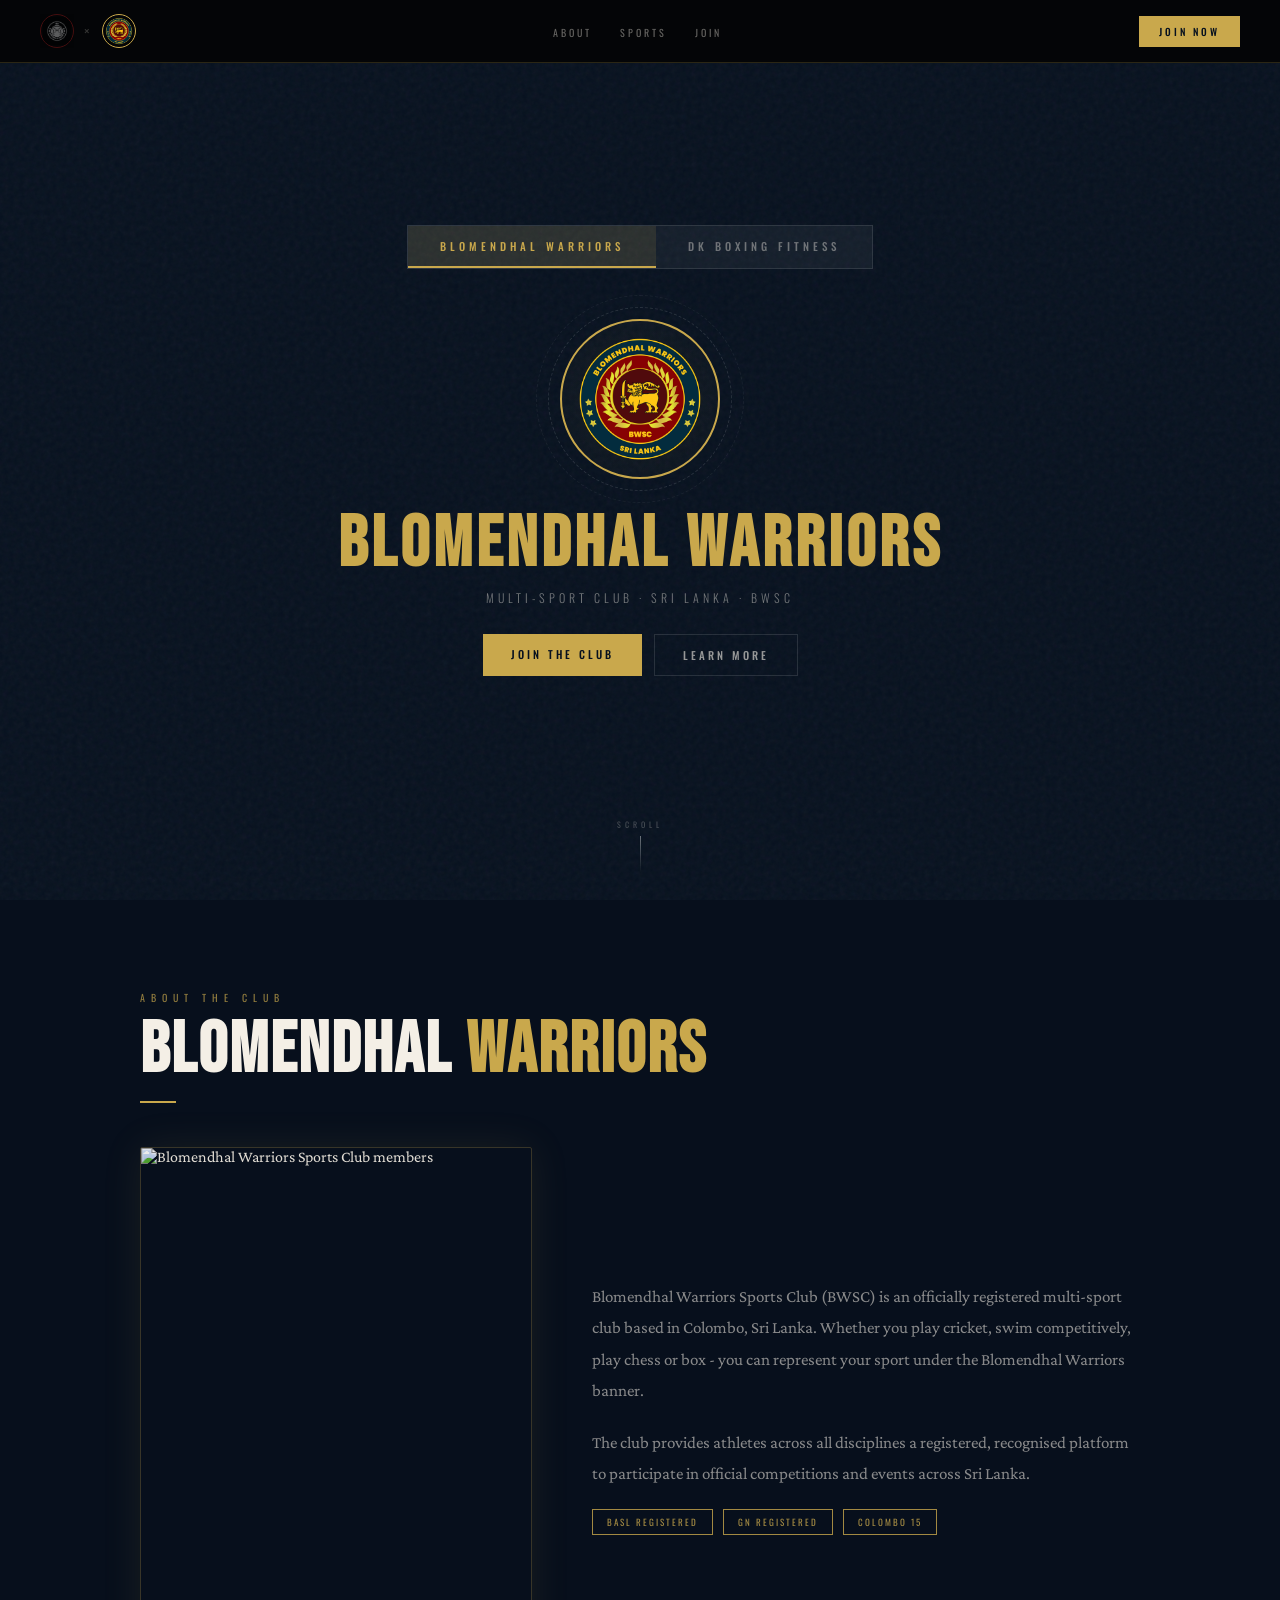
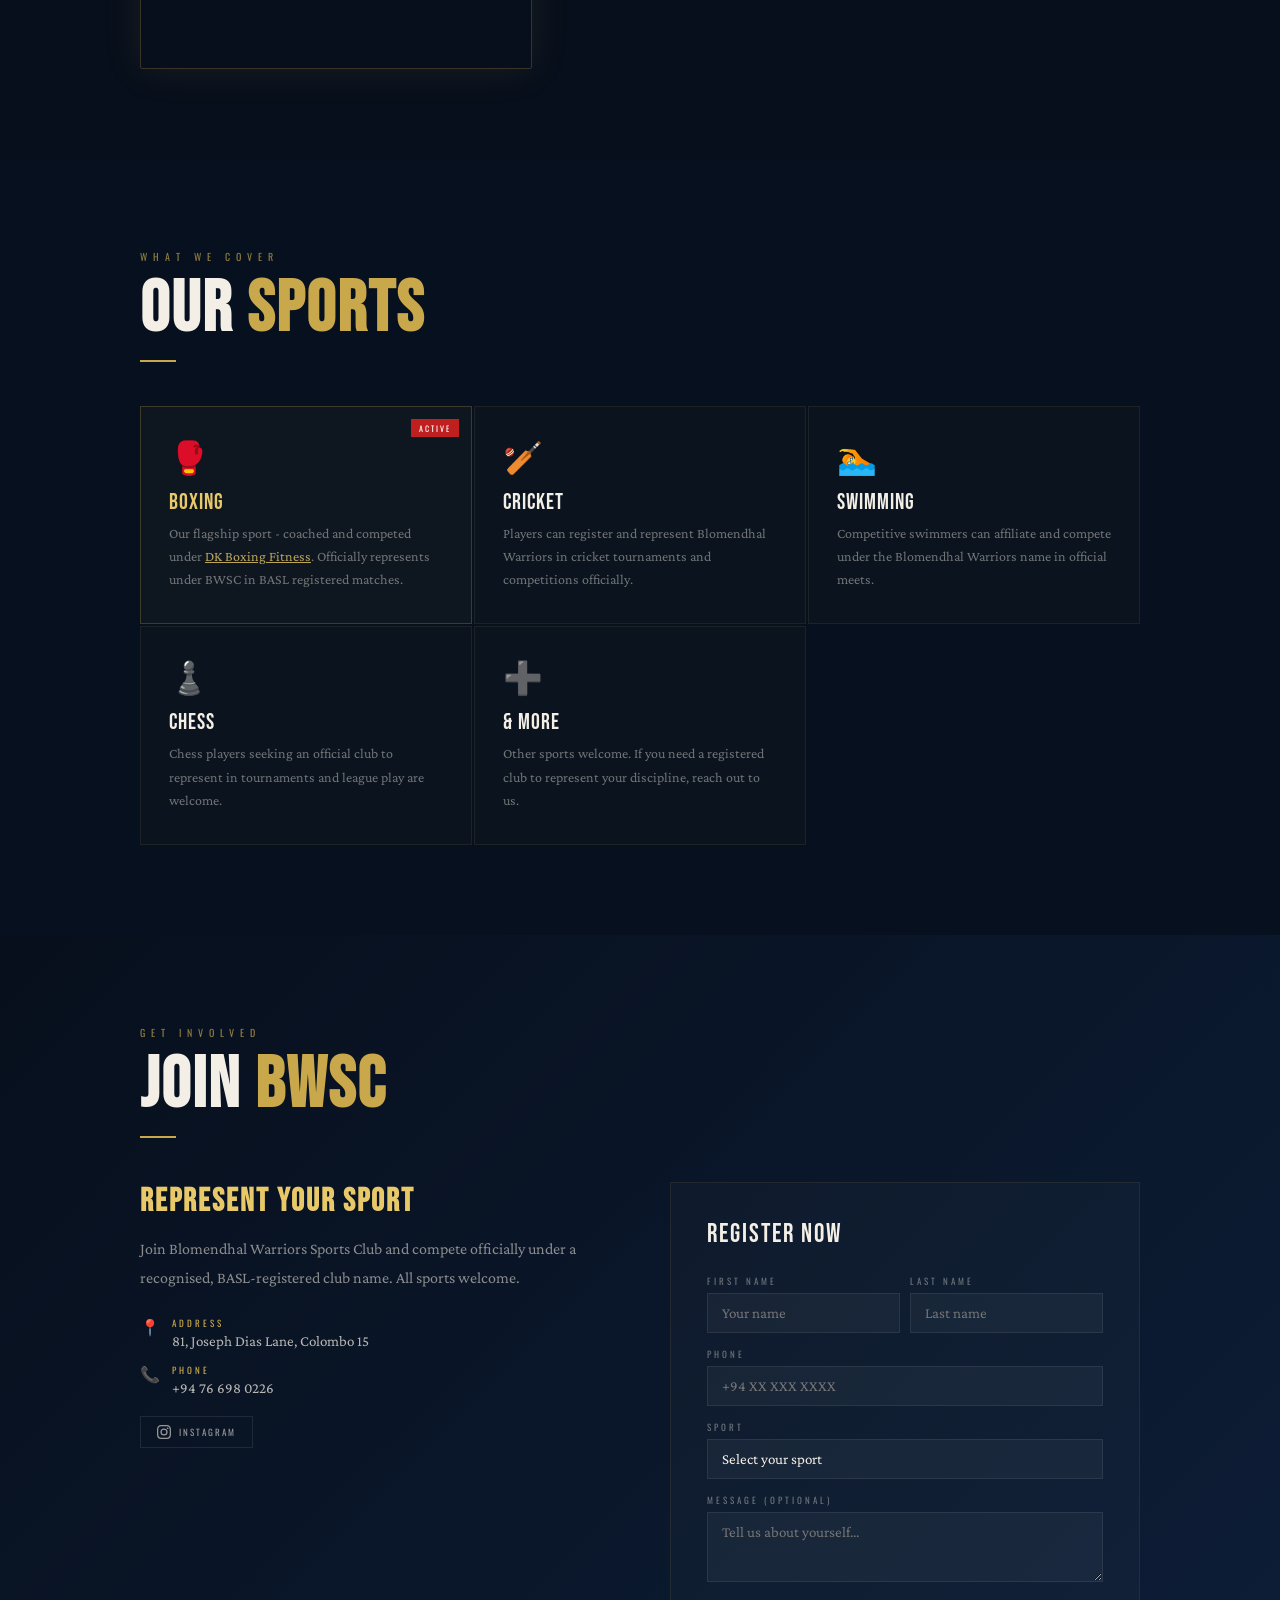
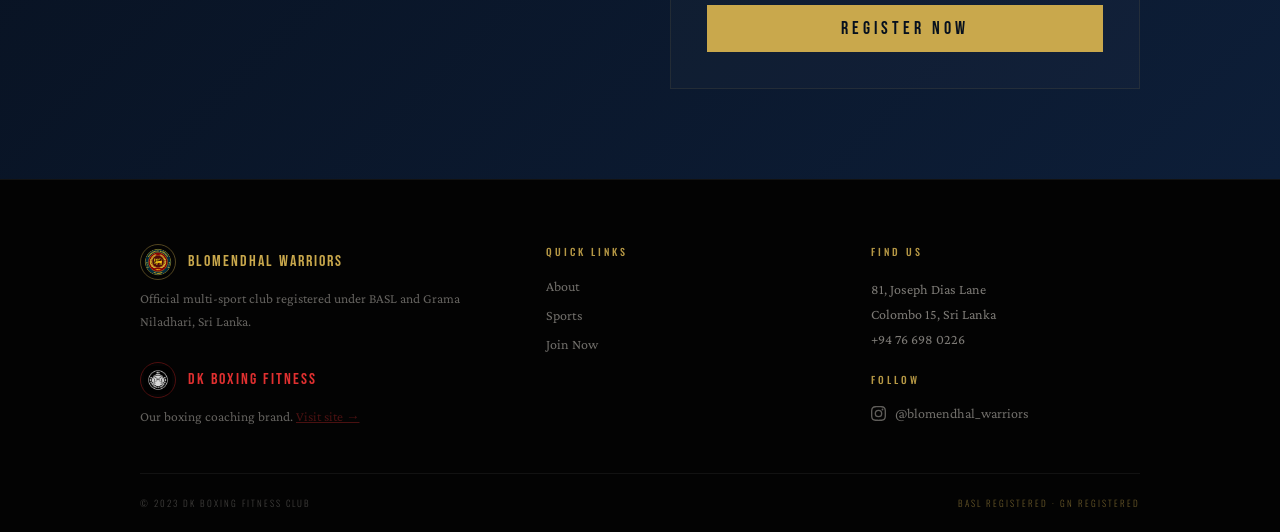
==== blomendhal-warriors.html @ 8f719a5a "Add files via upload" ====
<!DOCTYPE html>
<html lang="en">
<head>
<meta charset="UTF-8">
<meta name="viewport" content="width=device-width, initial-scale=1.0">

<!-- ═══ SEO ═══ -->
<title>Blomendhal Warriors Sports Club | BASL Registered Club, Colombo</title>
<meta name="description" content="Blomendhal Warriors Sports Club (BWSC) is a BASL and Grama Niladhari registered multi-sport club in Colombo 15, Sri Lanka, covering boxing, cricket, swimming and chess.">
<meta name="keywords" content="Blomendhal Warriors, sports club Colombo, BASL registered club, multi sport club Sri Lanka, boxing cricket swimming chess Colombo">
<link rel="canonical" href="https://yourdomain.com/blomendhal-warriors.html">

<!-- Open Graph -->
<meta property="og:type" content="website">
<meta property="og:title" content="Blomendhal Warriors Sports Club | Colombo, Sri Lanka">
<meta property="og:description" content="A BASL and Grama Niladhari registered multi-sport club covering boxing, cricket, swimming and chess in Colombo 15.">
<meta property="og:image" content="https://yourdomain.com/images/bw-og.jpg">
<meta property="og:url" content="https://yourdomain.com/blomendhal-warriors.html">

<script type="application/ld+json">
{
  "@context": "https://schema.org",
  "@type": "SportsOrganization",
  "name": "Blomendhal Warriors Sports Club",
  "address": {
    "@type": "PostalAddress",
    "streetAddress": "81, Joseph Dias Lane",
    "addressLocality": "Colombo 15",
    "addressCountry": "LK"
  },
  "telephone": "+94766980226",
  "sameAs": [
    "https://instagram.com/blomendhal_warriors"
  ]
}
</script>

<link href="https://fonts.googleapis.com/css2?family=Bebas+Neue&family=Oswald:wght@300;400;500;600;700&family=Crimson+Pro:ital,wght@0,300;0,400;0,600;1,300;1,400&display=swap" rel="stylesheet">
<link rel="stylesheet" href="style.css">
</head>
<body class="bw-page">

<div id="scroll-progress"></div>

<!-- NAV -->
<nav id="mainNav" class="bw-nav">
  <div class="nav-logos">
    <a class="nav-logo-circle dk-circle inactive" href="dk-boxing-fitness.html" title="DK Boxing Fitness">
      <img src="images/dk-logo.jpg" alt="DK Boxing Fitness logo">
    </a>
    <span class="nav-sep">×</span>
    <a class="nav-logo-circle bw-circle" href="blomendhal-warriors.html" title="Blomendhal Warriors">
      <img src="images/bw-logo.png" alt="Blomendhal Warriors logo">
    </a>
  </div>
  <ul class="nav-links">
    <li><a href="#about">About</a></li>
    <li><a href="#sports">Sports</a></li>
    <li><a href="#join">Join</a></li>
  </ul>
  <a href="#join" class="nav-join bw-join">Join Now</a>
</nav>

<!-- HERO -->
<div class="landing" id="home">
  <div class="landing-bg bw-active"></div>
  <div class="landing-grain"></div>

  <a class="club-switch" href="dk-boxing-fitness.html">
    <span class="current">Blomendhal Warriors</span>
    <span class="other">DK Boxing Fitness</span>
  </a>

  <div class="hero-logo-wrap">
    <div class="hero-logo-circle bw-style">
      <img class="hero-logo-img" src="images/bw-logo.png" alt="Blomendhal Warriors">
    </div>
  </div>

  <div class="hero-text">
    <h1 class="hero-club-name bw-color">Blomendhal Warriors</h1>
    <p class="hero-tagline">Multi-Sport Club · Sri Lanka · BWSC</p>
    <div class="hero-cta-row">
      <a href="#join" class="hero-cta primary-bw">Join the Club</a>
      <a href="#about" class="hero-cta outline">Learn More</a>
    </div>
  </div>

  <div class="scroll-hint">
    <span>Scroll</span>
    <div class="scroll-line"></div>
  </div>
</div>

<!-- ABOUT -->
<section class="bw-page bw-about" id="about">
  <div class="container">
    <div class="reveal">
      <div class="sec-eyebrow">About the Club</div>
      <h2 class="sec-title" style="color:var(--white)">Blomendhal <span style="color:var(--bw-gold)">Warriors</span></h2>
      <div class="sec-rule"></div>
    </div>
    <div class="about-bw-inner">
      <div class="reveal-left rd1">
        <div class="about-photo-wrap bw-photo-frame">
          <img src="images/bw-about.jpg" alt="Blomendhal Warriors Sports Club members">
        </div>
      </div>
      <div class="bw-about-text reveal-right rd2">
        <p>Blomendhal Warriors Sports Club (BWSC) is an officially registered multi-sport club based in Colombo, Sri Lanka. Whether you play cricket, swim competitively, play chess or box - you can represent your sport under the Blomendhal Warriors banner.</p>
        <p>The club provides athletes across all disciplines a registered, recognised platform to participate in official competitions and events across Sri Lanka.</p>
        <div class="reg-badges">
          <span class="reg-badge">BASL Registered</span>
          <span class="reg-badge">GN Registered</span>
          <span class="reg-badge">Colombo 15</span>
        </div>
      </div>
    </div>
  </div>
</section>

<!-- SPORTS -->
<section class="bw-page bw-sports" id="sports">
  <div class="container">
    <div class="reveal">
      <div class="sec-eyebrow">What We Cover</div>
      <h2 class="sec-title" style="color:var(--white)">Our <span style="color:var(--bw-gold)">Sports</span></h2>
      <div class="sec-rule"></div>
    </div>
    <div class="sports-grid">
      <div class="sport-card featured reveal-scale rd1">
        <span class="sport-icon">🥊</span>
        <div class="sport-name">Boxing</div>
        <div class="sport-desc">Our flagship sport - coached and competed under <a href="dk-boxing-fitness.html" style="color:var(--bw-gold-light);">DK Boxing Fitness</a>. Officially represents under BWSC in BASL registered matches.</div>
      </div>
      <div class="sport-card reveal-scale rd2">
        <span class="sport-icon">🏏</span>
        <div class="sport-name">Cricket</div>
        <div class="sport-desc">Players can register and represent Blomendhal Warriors in cricket tournaments and competitions officially.</div>
      </div>
      <div class="sport-card reveal-scale rd3">
        <span class="sport-icon">🏊</span>
        <div class="sport-name">Swimming</div>
        <div class="sport-desc">Competitive swimmers can affiliate and compete under the Blomendhal Warriors name in official meets.</div>
      </div>
      <div class="sport-card reveal-scale rd1">
        <span class="sport-icon">♟️</span>
        <div class="sport-name">Chess</div>
        <div class="sport-desc">Chess players seeking an official club to represent in tournaments and league play are welcome.</div>
      </div>
      <div class="sport-card reveal-scale rd2">
        <span class="sport-icon">➕</span>
        <div class="sport-name">& More</div>
        <div class="sport-desc">Other sports welcome. If you need a registered club to represent your discipline, reach out to us.</div>
      </div>
    </div>
  </div>
</section>

<!-- REGISTER -->
<section class="register-section bw-reg" id="join">
  <div class="container">
    <div class="reveal">
      <div class="sec-eyebrow">Get Involved</div>
      <h2 class="sec-title" style="color:var(--white)">Join <span style="color:var(--bw-gold)">BWSC</span></h2>
      <div class="sec-rule"></div>
    </div>
    <div class="register-grid">
      <div class="reg-info reveal-left rd1">
        <h3>Represent Your Sport</h3>
        <p>Join Blomendhal Warriors Sports Club and compete officially under a recognised, BASL-registered club name. All sports welcome.</p>
        <div class="contact-row">
          <span class="c-icon">📍</span>
          <div><span class="c-label">Address</span><span class="c-value">81, Joseph Dias Lane, Colombo 15</span></div>
        </div>
        <div class="contact-row">
          <span class="c-icon">📞</span>
          <div><span class="c-label">Phone</span><span class="c-value">+94 76 698 0226</span></div>
        </div>
        <!-- <div class="contact-row">
          <span class="c-icon">📸</span>
          <div><span class="c-label">Instagram</span><span class="c-value">@blomendhal_warriors</span></div>
        </div> -->
        <div class="social-links">
          <a href="https://instagram.com/blomendhal_warriors" target="_blank" rel="noopener" class="soc-btn">
            <svg style="width:14px;height:14px;flex-shrink:0;" viewBox="0 0 24 24" fill="currentColor" xmlns="http://www.w3.org/2000/svg"><path d="M12 2.163c3.204 0 3.584.012 4.85.07 3.252.148 4.771 1.691 4.919 4.919.058 1.265.069 1.645.069 4.849 0 3.205-.012 3.584-.069 4.849-.149 3.225-1.664 4.771-4.919 4.919-1.266.058-1.644.07-4.85.07-3.204 0-3.584-.012-4.849-.07-3.26-.149-4.771-1.699-4.919-4.92-.058-1.265-.07-1.644-.07-4.849 0-3.204.013-3.583.07-4.849.149-3.227 1.664-4.771 4.919-4.919 1.266-.057 1.645-.069 4.849-.069zM12 0C8.741 0 8.333.014 7.053.072 2.695.272.273 2.69.073 7.052.014 8.333 0 8.741 0 12c0 3.259.014 3.668.072 4.948.2 4.358 2.618 6.78 6.98 6.98C8.333 23.986 8.741 24 12 24c3.259 0 3.668-.014 4.948-.072 4.354-.2 6.782-2.618 6.979-6.98.059-1.28.073-1.689.073-4.948 0-3.259-.014-3.667-.072-4.947-.196-4.354-2.617-6.78-6.979-6.98C15.668.014 15.259 0 12 0zm0 5.838a6.162 6.162 0 100 12.324 6.162 6.162 0 000-12.324zM12 16a4 4 0 110-8 4 4 0 010 8zm6.406-11.845a1.44 1.44 0 100 2.881 1.44 1.44 0 000-2.881z"></path></svg>
            Instagram
          </a>
        </div>
      </div>
      <div class="reg-form reveal-right rd2">
        <div class="form-title">Register Now</div>
        <div id="bwFormInner">
          <div class="form-row">
            <div class="form-group"><label class="form-label">First Name</label><input type="text" class="form-input" id="bwFirst" placeholder="Your name"></div>
            <div class="form-group"><label class="form-label">Last Name</label><input type="text" class="form-input" id="bwLast" placeholder="Last name"></div>
          </div>
          <div class="form-group"><label class="form-label">Phone</label><input type="tel" class="form-input" id="bwPhone" placeholder="+94 XX XXX XXXX"></div>
          <div class="form-group">
            <label class="form-label">Sport</label>
            <select class="form-select" id="bwSport">
              <option value="">Select your sport</option>
              <option>Boxing</option><option>Cricket</option><option>Swimming</option><option>Chess</option><option>Other</option>
            </select>
          </div>
          <div class="form-group"><label class="form-label">Message (Optional)</label><textarea class="form-textarea" id="bwMsg" placeholder="Tell us about yourself..."></textarea></div>
          <button class="form-btn" onclick="submitBW()">Register Now</button>
        </div>
        <div class="form-done" id="bwDone">
          <h4>Welcome, Warrior! 🦁</h4>
          <p>We'll be in touch soon. Stay tuned for the Blomendhal Warriors Instagram launch!</p>
        </div>
      </div>
    </div>
  </div>
</section>

<!-- FOOTER -->
<footer>
  <div class="container">
    <div class="footer-inner">
      <div class="footer-col footer-brands">
        <div>
          <div class="footer-club">
            <div class="footer-logo-circ bw-circ"><img src="images/bw-logo.png" alt="BW"></div>
            <span class="footer-club-name" style="color:var(--bw-gold)">Blomendhal Warriors</span>
          </div>
          <p class="footer-p">Official multi-sport club registered under BASL and Grama Niladhari, Sri Lanka.</p>
        </div>
        <div>
          <div class="footer-club">
            <div class="footer-logo-circ dk-circ"><img src="images/dk-logo.jpg" alt="DK"></div>
            <span class="footer-club-name" style="color:var(--dk-red-light)">DK Boxing Fitness</span>
          </div>
          <p class="footer-p">Our boxing coaching brand. <a href="dk-boxing-fitness.html" style="color:var(--dk-red-light);opacity:0.8;">Visit site →</a></p>
        </div>
      </div>
      <div class="footer-col">
        <div class="footer-head">Quick Links</div>
        <ul class="footer-links">
          <li><a href="#about">About</a></li>
          <li><a href="#sports">Sports</a></li>
          <li><a href="#join">Join Now</a></li>
        </ul>
      </div>
      <div class="footer-col">
        <div class="footer-head">Find Us</div>
        <p class="footer-contact-line">81, Joseph Dias Lane<br>Colombo 15, Sri Lanka<br>+94 76 698 0226</p>
        <div class="footer-head">Follow</div>
        <ul class="footer-links">
          <li><a class="foot-soc" href="https://instagram.com/blomendhal_warriors" target="_blank" rel="noopener">
            <svg style="width:15px;height:15px;flex-shrink:0;opacity:0.85;" viewBox="0 0 24 24" fill="currentColor" xmlns="http://www.w3.org/2000/svg"><path d="M12 2.163c3.204 0 3.584.012 4.85.07 3.252.148 4.771 1.691 4.919 4.919.058 1.265.069 1.645.069 4.849 0 3.205-.012 3.584-.069 4.849-.149 3.225-1.664 4.771-4.919 4.919-1.266.058-1.644.07-4.85.07-3.204 0-3.584-.012-4.849-.07-3.26-.149-4.771-1.699-4.919-4.92-.058-1.265-.07-1.644-.07-4.849 0-3.204.013-3.583.07-4.849.149-3.227 1.664-4.771 4.919-4.919 1.266-.057 1.645-.069 4.849-.069zM12 0C8.741 0 8.333.014 7.053.072 2.695.272.273 2.69.073 7.052.014 8.333 0 8.741 0 12c0 3.259.014 3.668.072 4.948.2 4.358 2.618 6.78 6.98 6.98C8.333 23.986 8.741 24 12 24c3.259 0 3.668-.014 4.948-.072 4.354-.2 6.782-2.618 6.979-6.98.059-1.28.073-1.689.073-4.948 0-3.259-.014-3.667-.072-4.947-.196-4.354-2.617-6.78-6.979-6.98C15.668.014 15.259 0 12 0zm0 5.838a6.162 6.162 0 100 12.324 6.162 6.162 0 000-12.324zM12 16a4 4 0 110-8 4 4 0 010 8zm6.406-11.845a1.44 1.44 0 100 2.881 1.44 1.44 0 000-2.881z"></path></svg>
            @blomendhal_warriors
          </a></li>
        </ul>
      </div>
    </div>
    <div class="footer-bottom">
      <span class="footer-copy">© 2023 DK Boxing Fitness Club</span>
      <span class="footer-reg">BASL Registered · GN Registered</span>
    </div>
  </div>
</footer>

<a class="wa-float" href="https://wa.me/94766980226" target="_blank" rel="noopener" aria-label="Chat on WhatsApp">
  <svg viewBox="0 0 32 32" xmlns="http://www.w3.org/2000/svg">
    <path d="M16 0C7.164 0 0 7.163 0 16c0 2.824.736 5.476 2.027 7.784L0 32l8.467-2.003A15.938 15.938 0 0016 32c8.836 0 16-7.163 16-16S24.836 0 16 0zm0 29.333a13.28 13.28 0 01-6.773-1.856l-.486-.289-5.025 1.188 1.21-4.896-.317-.5A13.264 13.264 0 012.667 16C2.667 8.636 8.636 2.667 16 2.667S29.333 8.636 29.333 16 23.364 29.333 16 29.333zm7.273-9.961c-.398-.2-2.355-1.162-2.72-1.295-.365-.133-.63-.2-.896.2-.265.398-1.029 1.295-1.261 1.562-.232.265-.465.298-.863.1-.398-.2-1.681-.619-3.201-1.973-1.183-1.054-1.981-2.354-2.213-2.752-.232-.398-.025-.614.174-.812.179-.178.398-.465.597-.697.2-.232.265-.398.398-.664.133-.265.066-.497-.033-.697-.1-.2-.896-2.16-1.228-2.957-.323-.775-.651-.67-.896-.682l-.764-.013c-.265 0-.697.1-1.062.497-.365.398-1.394 1.362-1.394 3.321s1.427 3.853 1.626 4.118c.2.265 2.807 4.287 6.803 6.012.951.41 1.692.655 2.27.839.954.303 1.822.26 2.508.158.765-.114 2.355-.963 2.688-1.893.333-.93.333-1.727.232-1.893-.099-.166-.364-.265-.762-.465z"/>
  </svg>
</a>

<script>
const obs = new IntersectionObserver((entries) => {
  entries.forEach(e => { if (e.isIntersecting) e.target.classList.add("visible"); });
}, { threshold: 0.12, rootMargin: "0px 0px -40px 0px" });
document.querySelectorAll(".reveal, .reveal-left, .reveal-right, .reveal-scale").forEach(el => obs.observe(el));

const progressBar = document.getElementById("scroll-progress");
const mainNav = document.getElementById("mainNav");
const waBtn = document.querySelector(".wa-float");
const heroHeight = document.querySelector(".landing") ? document.querySelector(".landing").offsetHeight : 500;

window.addEventListener("scroll", () => {
  const scrollTop = window.scrollY;
  const docHeight = document.documentElement.scrollHeight - window.innerHeight;
  progressBar.style.width = (scrollTop / docHeight * 100) + "%";
  mainNav.classList.toggle("scrolled", scrollTop > 60);
  if (waBtn) waBtn.classList.toggle("wa-visible", scrollTop > heroHeight * 0.4);
}, { passive: true });

function submitBW() {
  const f = document.getElementById("bwFirst").value.trim();
  const l = document.getElementById("bwLast").value.trim();
  const p = document.getElementById("bwPhone").value.trim();
  const s = document.getElementById("bwSport").value;
  const m = document.getElementById("bwMsg").value.trim();
  if (!f || !p || !s) { alert("Please fill in name, phone and sport."); return; }
  const msg = `*New Registration – Blomendhal Warriors*\n\n*Name:* ${f} ${l}\n*Phone:* ${p}\n*Sport:* ${s}${m ? "\n*Message:* " + m : ""}`;
  document.getElementById("bwFormInner").style.display = "none";
  document.getElementById("bwDone").classList.add("show");
  window.open("https://wa.me/94766980226?text=" + encodeURIComponent(msg), "_blank");
}
</script>

</body>
</html>
---- style.css ----
*, *::before, *::after { margin:0; padding:0; box-sizing:border-box; }

:root {
  --bw-dark: #06101e;
  --bw-mid: #0d1e38;
  --bw-gold: #c9a84c;
  --bw-gold-light: #e8c96a;
  --bw-maroon: #6e1616;
  --bw-accent: #1a3a6e;

  --dk-dark: #0c0805;
  --dk-mid: #180e08;
  --dk-red: #bf1f1f;
  --dk-red-light: #e03030;
  --dk-orange: #cc4400;

  --white: #f4efe6;
  --white-dim: rgba(244,239,230,0.55);
  --white-ghost: rgba(244,239,230,0.1);
}

html { scroll-behavior: smooth; }
body { font-family: "Crimson Pro", serif; background: #080808; color: var(--white); overflow-x: hidden; }

/* ════════════════════════
   NAV
════════════════════════ */
nav {
  position: fixed;
  top: 0; left: 0; right: 0;
  z-index: 200;
  display: flex;
  align-items: center;
  justify-content: space-between;
  padding: 14px 40px;
  background: rgba(4,4,4,0.88);
  backdrop-filter: blur(14px);
  border-bottom: 1px solid rgba(255,255,255,0.05);
  transition: padding 0.3s ease, border-color 0.5s, box-shadow 0.3s;
}

nav.bw-nav { border-bottom-color: rgba(201,168,76,0.2); }
nav.dk-nav { border-bottom-color: rgba(191,31,31,0.2); }
nav.scrolled { padding-top: 8px; padding-bottom: 8px; box-shadow: 0 4px 24px rgba(0,0,0,0.5); }

.nav-logos { display: flex; align-items: center; gap: 10px; }

.nav-logo-circle {
  width: 34px;
  height: 34px;
  border-radius: 50%;
  border: 1.5px solid;
  display: flex;
  align-items: center;
  justify-content: center;
  overflow: hidden;
  cursor: pointer;
  transition: border-color 0.3s, box-shadow 0.3s, opacity 0.3s;
  text-decoration: none;
}

.nav-logo-circle img { width: 28px; height: 28px; object-fit: contain; }
.nav-logo-circle.bw-circle { border-color: var(--bw-gold); }
.nav-logo-circle.dk-circle { border-color: var(--dk-red); }
.nav-logo-circle.inactive { opacity: 0.35; }
.nav-logo-circle:hover { opacity: 1 !important; }

.nav-sep {
  font-family: "Bebas Neue", sans-serif;
  font-size: 14px;
  opacity: 0.2;
  letter-spacing: 2px;
}

.nav-links { display: flex; gap: 28px; list-style: none; }

.nav-links a {
  font-family: "Oswald", sans-serif;
  font-size: 10px;
  letter-spacing: 3px;
  text-transform: uppercase;
  color: var(--white);
  text-decoration: none;
  opacity: 0.4;
  transition: opacity 0.3s;
  font-weight: 400;
}

.nav-links a:hover { opacity: 1; }

.nav-join {
  font-family: "Oswald", sans-serif;
  font-size: 10px;
  letter-spacing: 3px;
  text-transform: uppercase;
  padding: 8px 20px;
  color: white;
  text-decoration: none;
  font-weight: 500;
  transition: background 0.3s;
}

.nav-join.bw-join { background: var(--bw-gold); color: var(--bw-dark); }
.nav-join.bw-join:hover { background: var(--bw-gold-light); }
.nav-join.dk-join { background: var(--dk-red); }
.nav-join.dk-join:hover { background: var(--dk-red-light); }

/* ════════════════════════
   LANDING HERO (per-page, static — no JS toggle)
════════════════════════ */
.landing {
  height: 100vh;
  min-height: 620px;
  position: relative;
  overflow: hidden;
  display: flex;
  flex-direction: column;
  align-items: center;
  justify-content: center;
}

.landing-bg {
  position: absolute;
  inset: 0;
  z-index: 0;
}

.landing-bg.bw-active {
  background-image:
    linear-gradient(to bottom, rgba(6,16,30,0.55) 0%, rgba(6,16,30,0.72) 100%),
    radial-gradient(ellipse at 25% 50%, rgba(201,168,76,0.18) 0%, transparent 55%),
    radial-gradient(ellipse at 75% 80%, rgba(110,22,22,0.2) 0%, transparent 50%),
    #06101e;
  background-size: cover;
  background-position: center;
}

.landing-bg.dk-active {
  background-image:
    linear-gradient(to bottom, rgba(10,6,4,0.55) 0%, rgba(10,6,4,0.72) 100%),
    radial-gradient(ellipse at 75% 50%, rgba(191,31,31,0.22) 0%, transparent 55%),
    radial-gradient(ellipse at 25% 80%, rgba(204,68,0,0.12) 0%, transparent 50%),
    #0c0805;
  background-size: cover;
  background-position: center;
}

.landing-grain {
  position: absolute;
  inset: 0;
  background-image: url("data:image/svg+xml,%3Csvg viewBox='0 0 200 200' xmlns='http://www.w3.org/2000/svg'%3E%3Cfilter id='n'%3E%3CfeTurbulence type='fractalNoise' baseFrequency='0.85' numOctaves='4' stitchTiles='stitch'/%3E%3C/filter%3E%3Crect width='100%25' height='100%25' filter='url(%23n)' opacity='0.05'/%3E%3C/svg%3E");
  pointer-events: none;
  z-index: 1;
}

/* Cross-club switcher pill (replaces old JS toggle — now a real link) */
.club-switch {
  position: relative;
  z-index: 10;
  margin-bottom: 50px;
  display: inline-flex;
  background: rgba(255,255,255,0.05);
  border: 1px solid rgba(255,255,255,0.1);
  overflow: hidden;
  text-decoration: none;
}

.club-switch span {
  font-family: "Oswald", sans-serif;
  font-size: 11px;
  letter-spacing: 4px;
  text-transform: uppercase;
  padding: 12px 32px;
  font-weight: 500;
  white-space: nowrap;
  transition: opacity 0.3s, background 0.3s;
}

.club-switch .current {
  opacity: 1;
}
.bw-page .club-switch .current { color: var(--bw-gold); background: rgba(201,168,76,0.12); border-bottom: 2px solid var(--bw-gold); }
.dk-page .club-switch .current { color: var(--dk-red-light); background: rgba(191,31,31,0.12); border-bottom: 2px solid var(--dk-red); }

.club-switch .other {
  opacity: 0.4;
  color: var(--white);
}
.club-switch:hover .other { opacity: 0.75; }

@keyframes float {
  0%, 100% { transform: translateY(0px); }
  50%       { transform: translateY(-14px); }
}

@keyframes glow-pulse-bw {
  0%, 100% { box-shadow: 0 0 40px rgba(201,168,76,0.25), 0 0 80px rgba(201,168,76,0.1); }
  50%       { box-shadow: 0 0 60px rgba(201,168,76,0.5), 0 0 120px rgba(201,168,76,0.2); }
}

@keyframes glow-pulse-dk {
  0%, 100% { box-shadow: 0 0 40px rgba(191,31,31,0.3), 0 0 80px rgba(191,31,31,0.12); }
  50%       { box-shadow: 0 0 65px rgba(191,31,31,0.6), 0 0 130px rgba(191,31,31,0.25); }
}

@keyframes spin-ring {
  from { transform: rotate(0deg); }
  to   { transform: rotate(360deg); }
}

.hero-logo-wrap {
  position: relative;
  z-index: 10;
  margin-bottom: 30px;
  animation: float 4s ease-in-out infinite;
}

.hero-logo-wrap::before {
  content: "";
  position: absolute;
  inset: -12px;
  border-radius: 50%;
  border: 1.5px dashed rgba(255,255,255,0.12);
  animation: spin-ring 12s linear infinite;
  pointer-events: none;
}

.hero-logo-wrap::after {
  content: "";
  position: absolute;
  inset: -24px;
  border-radius: 50%;
  border: 1px dashed rgba(255,255,255,0.06);
  animation: spin-ring 20s linear infinite reverse;
  pointer-events: none;
}

.hero-logo-circle {
  width: 160px;
  height: 160px;
  border-radius: 50%;
  display: flex;
  align-items: center;
  justify-content: center;
  position: relative;
  border: 2px solid;
  overflow: hidden;
}

.hero-logo-circle.bw-style {
  border-color: var(--bw-gold);
  background: radial-gradient(circle, rgba(201,168,76,0.08), transparent);
  animation: glow-pulse-bw 3s ease-in-out infinite;
}

.hero-logo-circle.dk-style {
  border-color: var(--dk-red);
  background: #000;
  animation: glow-pulse-dk 3s ease-in-out infinite;
}

.hero-logo-img {
  width: 130px;
  height: 130px;
  object-fit: contain;
}

.hero-logo-img.dk-logo {
  width: 175px;
  height: 175px;
}

.hero-text {
  position: relative;
  z-index: 10;
  text-align: center;
}

.hero-club-name {
  font-family: "Bebas Neue", sans-serif;
  font-size: clamp(36px, 6vw, 72px);
  letter-spacing: 4px;
  line-height: 1;
  margin-bottom: 8px;
}

.hero-club-name.bw-color { color: var(--bw-gold); }
.hero-club-name.dk-color { color: var(--dk-red-light); }

.hero-tagline {
  font-family: "Oswald", sans-serif;
  font-size: 12px;
  letter-spacing: 4px;
  text-transform: uppercase;
  opacity: 0.45;
  font-weight: 300;
  margin-bottom: 28px;
}

.hero-cta-row {
  display: flex;
  gap: 12px;
  justify-content: center;
  flex-wrap: wrap;
}

.hero-cta {
  font-family: "Oswald", sans-serif;
  font-size: 11px;
  letter-spacing: 3px;
  text-transform: uppercase;
  padding: 12px 28px;
  text-decoration: none;
  font-weight: 500;
  transition: all 0.3s;
  cursor: pointer;
  border: none;
}

.hero-cta.primary-bw { background: var(--bw-gold); color: var(--bw-dark); }
.hero-cta.primary-bw:hover { background: var(--bw-gold-light); }
.hero-cta.primary-dk { background: var(--dk-red); color: white; }
.hero-cta.primary-dk:hover { background: var(--dk-red-light); }

.hero-cta.outline {
  background: transparent;
  border: 1px solid rgba(255,255,255,0.2);
  color: var(--white);
  opacity: 0.6;
}
.hero-cta.outline:hover { opacity: 1; border-color: rgba(255,255,255,0.5); }

.scroll-hint {
  position: absolute;
  bottom: 28px;
  left: 50%;
  transform: translateX(-50%);
  z-index: 10;
  display: flex;
  flex-direction: column;
  align-items: center;
  gap: 6px;
  animation: bob 2.5s ease infinite;
}

.scroll-hint span {
  font-family: "Oswald", sans-serif;
  font-size: 8px;
  letter-spacing: 4px;
  text-transform: uppercase;
  opacity: 0.25;
}

.scroll-line {
  width: 1px;
  height: 36px;
  background: linear-gradient(to bottom, rgba(255,255,255,0.4), transparent);
}

@keyframes bob {
  0%,100% { transform: translateX(-50%) translateY(0); }
  50% { transform: translateX(-50%) translateY(5px); }
}

/* ════════════════════════
   COMMON SECTION STYLES
════════════════════════ */
section { padding: 90px 0; position: relative; overflow: hidden; }

.container { max-width: 1080px; margin: 0 auto; padding: 0 40px; }

.sec-eyebrow {
  font-family: "Oswald", sans-serif;
  font-size: 10px;
  letter-spacing: 6px;
  text-transform: uppercase;
  margin-bottom: 10px;
  font-weight: 400;
  opacity: 0.7;
}

.sec-title {
  font-family: "Bebas Neue", sans-serif;
  font-size: clamp(44px, 6vw, 72px);
  letter-spacing: 2px;
  line-height: 1;
  margin-bottom: 14px;
}

.sec-rule { width: 36px; height: 2px; margin-bottom: 44px; }

/* ════════════════════════
   BW PAGE STYLES
════════════════════════ */
.bw-page { background: var(--bw-dark); }
.bw-about { background: #070f1c; }
.bw-sports { background: var(--bw-dark); }

.bw-page .sec-eyebrow { color: var(--bw-gold); }
.bw-page .sec-rule { background: var(--bw-gold); }

.about-bw-inner {
  display: grid;
  grid-template-columns: 1fr 1.4fr;
  gap: 60px;
  align-items: center;
  margin-top: 20px;
}

.bw-about-text p {
  font-size: 17px;
  line-height: 1.85;
  color: var(--white-dim);
  margin-bottom: 20px;
}

.reg-badges {
  display: flex;
  gap: 10px;
  flex-wrap: wrap;
  margin-top: 10px;
}

.reg-badge {
  font-family: "Oswald", sans-serif;
  font-size: 9px;
  letter-spacing: 2px;
  text-transform: uppercase;
  padding: 5px 14px;
  border: 1px solid var(--bw-gold);
  color: var(--bw-gold);
  font-weight: 400;
  opacity: 0.8;
}

.sports-grid {
  display: grid;
  grid-template-columns: repeat(3, 1fr);
  gap: 2px;
  margin-top: 20px;
}

.sport-card {
  padding: 32px 28px;
  border: 1px solid rgba(201,168,76,0.1);
  background: rgba(201,168,76,0.02);
  position: relative;
  overflow: hidden;
  transition: border-color 0.35s, background 0.35s;
}

.sport-card:hover {
  border-color: rgba(201,168,76,0.3);
  background: rgba(201,168,76,0.05);
}

.sport-card.featured {
  border-color: rgba(201,168,76,0.25);
  background: rgba(201,168,76,0.04);
}

.sport-card.featured::after {
  content: "ACTIVE";
  position: absolute;
  top: 12px; right: 12px;
  font-family: "Oswald", sans-serif;
  font-size: 8px;
  letter-spacing: 2px;
  padding: 3px 8px;
  background: var(--dk-red);
  color: white;
}

.sport-icon { font-size: 32px; margin-bottom: 12px; display: block; }

.sport-name {
  font-family: "Bebas Neue", sans-serif;
  font-size: 22px;
  letter-spacing: 1px;
  color: var(--white);
  margin-bottom: 6px;
}

.sport-card.featured .sport-name { color: var(--bw-gold-light); }

.sport-desc {
  font-size: 14px;
  color: var(--white-dim);
  line-height: 1.65;
  opacity: 0.8;
}

.bw-contact { background: linear-gradient(135deg, #0a1828, #06101e); }

/* ════════════════════════
   DK PAGE STYLES
════════════════════════ */
.dk-page { background: var(--dk-dark); }
.dk-about { background: #0a0604; }

.dk-page .sec-eyebrow { color: var(--dk-red-light); }
.dk-page .sec-rule { background: var(--dk-red); }

.about-dk-inner {
  display: grid;
  grid-template-columns: 1fr 1.4fr;
  gap: 60px;
  align-items: center;
  margin-top: 20px;
}

.dk-about-text p {
  font-size: 17px;
  line-height: 1.85;
  color: var(--white-dim);
  margin-bottom: 20px;
}

.dk-tagline {
  font-family: "Oswald", sans-serif;
  font-size: 13px;
  letter-spacing: 4px;
  text-transform: uppercase;
  color: var(--dk-red-light);
  opacity: 0.8;
  margin-bottom: 20px;
}

.dk-services { background: #080604; }

.services-grid {
  display: grid;
  grid-template-columns: repeat(2, 1fr);
  gap: 2px;
  margin-top: 20px;
}

.service-card {
  padding: 36px 30px;
  border: 1px solid rgba(191,31,31,0.1);
  background: rgba(191,31,31,0.02);
  position: relative;
  overflow: hidden;
  transition: border-color 0.35s, background 0.35s;
}

.service-card:hover {
  border-color: rgba(191,31,31,0.3);
  background: rgba(191,31,31,0.06);
}

.service-card::before {
  content: "";
  position: absolute;
  left: 0; top: 0; bottom: 0;
  width: 2px;
  background: var(--dk-red);
  transform: scaleY(0);
  transform-origin: bottom;
  transition: transform 0.4s ease;
}

.service-card:hover::before { transform: scaleY(1); }

.service-num {
  font-family: "Bebas Neue", sans-serif;
  font-size: 44px;
  color: rgba(191,31,31,0.12);
  line-height: 1;
  margin-bottom: 6px;
}

.service-name {
  font-family: "Bebas Neue", sans-serif;
  font-size: 24px;
  letter-spacing: 1px;
  color: var(--dk-red-light);
  margin-bottom: 8px;
}

.service-desc {
  font-size: 15px;
  color: var(--white-dim);
  line-height: 1.7;
}

/* ── TRAINING SCHEDULE ── */
.dk-schedule { background: #080604; }
.schedule-grid { display: grid; grid-template-columns: repeat(4,1fr); gap: 20px; margin-top: 40px; }
.schedule-card {
  background: rgba(255,255,255,0.03); border: 1px solid rgba(191,31,31,0.15);
  padding: 32px 20px; text-align: center; position: relative; overflow: hidden;
  transition: border-color 0.3s, background 0.3s;
}
.schedule-card::before {
  content: ""; position: absolute; top: 0; left: 0; right: 0; height: 3px;
  background: var(--dk-red); transform: scaleX(0); transition: transform 0.3s ease;
}
.schedule-card:hover { border-color: rgba(191,31,31,0.4); background: rgba(191,31,31,0.05); }
.schedule-card:hover::before { transform: scaleX(1); }
.schedule-day { font-family: "Bebas Neue", sans-serif; font-size: 26px; color: var(--dk-red-light); letter-spacing: 3px; margin-bottom: 4px; }
.schedule-type { font-family: "Oswald", sans-serif; font-size: 9px; letter-spacing: 4px; text-transform: uppercase; opacity: 0.35; margin-bottom: 18px; }
.schedule-time { font-family: "Oswald", sans-serif; font-size: 20px; font-weight: 600; color: var(--white); letter-spacing: 1px; margin-bottom: 4px; }
.schedule-duration { font-family: "Crimson Pro", serif; font-size: 13px; opacity: 0.4; font-style: italic; }
.schedule-note { margin-top: 28px; text-align: center; font-family: "Crimson Pro", serif; font-size: 15px; opacity: 0.4; font-style: italic; }

/* ── TESTIMONIALS (auto-sliding marquee) ── */
.dk-testimonials { background: #0a0604; }

.testimonials-marquee {
  margin-top: 40px;
  overflow: hidden;
  position: relative;
  /* fade edges so cards don't feel cut off */
  -webkit-mask-image: linear-gradient(to right, transparent 0, #000 60px, #000 calc(100% - 60px), transparent 100%);
  mask-image: linear-gradient(to right, transparent 0, #000 60px, #000 calc(100% - 60px), transparent 100%);
}

.testimonials-track {
  display: flex;
  gap: 24px;
  width: max-content;
  animation: testimonial-scroll 38s linear infinite;
}

.testimonials-marquee:hover .testimonials-track {
  animation-play-state: paused;
}

@keyframes testimonial-scroll {
  from { transform: translateX(0); }
  to   { transform: translateX(-50%); } /* track is duplicated x2, so 50% = one full loop */
}

.testimonial-card {
  flex: 0 0 340px;
  background: rgba(255,255,255,0.03);
  border: 1px solid rgba(191,31,31,0.12);
  padding: 32px 28px;
  position: relative;
  transition: border-color 0.3s, transform 0.3s;
  display: flex;
  flex-direction: column;
  min-height: 280px;
}
.testimonial-card:hover { border-color: rgba(191,31,31,0.35); transform: translateY(-4px); }
.testimonial-quote { font-family: "Bebas Neue", sans-serif; font-size: 56px; color: var(--dk-red); opacity: 0.2; line-height: 0.8; margin-bottom: 14px; flex-shrink: 0; }
.testimonial-text { font-family: "Crimson Pro", serif; font-size: 16px; line-height: 1.8; opacity: 0.8; font-style: italic; margin-bottom: 24px; }
.testimonial-author { display: flex; align-items: center; gap: 12px; margin-top: auto; padding-top: 16px; }
.testimonial-avatar {
  width: 40px; height: 40px; border-radius: 50%;
  background: rgba(191,31,31,0.15); border: 1px solid rgba(191,31,31,0.3);
  display: flex; align-items: center; justify-content: center;
  font-family: "Bebas Neue", sans-serif; font-size: 16px; color: var(--dk-red-light); flex-shrink: 0;
}
.testimonial-name { font-family: "Oswald", sans-serif; font-size: 12px; letter-spacing: 2px; text-transform: uppercase; }
.testimonial-role { font-family: "Crimson Pro", serif; font-size: 13px; opacity: 0.4; }

/* ── GOOGLE MAP ── */
.dk-map { background: #060402; padding: 80px 0; }
.map-inner { display: grid; grid-template-columns: 1fr 1.8fr; gap: 48px; align-items: center; margin-top: 36px; }
.map-info h4 { font-family: "Bebas Neue", sans-serif; font-size: 22px; letter-spacing: 3px; color: var(--dk-red-light); margin-bottom: 16px; }
.map-info p { font-family: "Crimson Pro", serif; font-size: 15px; line-height: 1.8; opacity: 0.6; margin-bottom: 6px; }
.map-frame { width: 100%; height: 360px; border: 1px solid rgba(191,31,31,0.2); filter: grayscale(25%) contrast(1.05); display: block; }

/* Gallery */
.dk-gallery { background: var(--dk-dark); }

.gallery-grid {
  display: grid;
  grid-template-columns: repeat(3, 1fr);
  gap: 12px;
  margin-top: 20px;
}

.gallery-item {
  aspect-ratio: 1;
  background: rgba(255,255,255,0.03);
  border: 1px solid rgba(191,31,31,0.1);
  display: flex;
  align-items: center;
  justify-content: center;
  cursor: pointer;
  transition: border-color 0.3s, background 0.3s;
  overflow: hidden;
  position: relative;
}

.gallery-item:hover {
  border-color: rgba(191,31,31,0.4);
  background: rgba(191,31,31,0.08);
}

.gallery-item img {
  width: 100%;
  height: 100%;
  object-fit: cover;
}

.gallery-placeholder {
  text-align: center;
  color: var(--white-dim);
  opacity: 0.3;
}

.gallery-placeholder span {
  font-size: 32px;
  display: block;
  margin-bottom: 8px;
}

.gallery-placeholder p {
  font-family: "Oswald", sans-serif;
  font-size: 10px;
  letter-spacing: 2px;
  text-transform: uppercase;
}

/* ════════════════════════
   REGISTER (shared)
════════════════════════ */
.register-section { padding: 90px 0; }

.bw-reg {
  background-image:
    linear-gradient(135deg, rgba(7,15,28,0.92) 0%, rgba(13,30,56,0.88) 100%),
    linear-gradient(135deg, #070f1c, #0d1e38);
  background-size: cover;
  background-position: center;
}
.dk-reg {
  background-image:
    linear-gradient(135deg, rgba(10,6,4,0.92) 0%, rgba(21,11,6,0.88) 100%),
    linear-gradient(135deg, #0a0604, #150b06);
  background-size: cover;
  background-position: center;
}

.register-grid {
  display: grid;
  grid-template-columns: 1fr 1fr;
  gap: 60px;
  align-items: start;
  margin-top: 20px;
}

.reg-info h3 {
  font-family: "Bebas Neue", sans-serif;
  font-size: 32px;
  letter-spacing: 2px;
  margin-bottom: 14px;
}

.bw-reg .reg-info h3 { color: var(--bw-gold-light); }
.dk-reg .reg-info h3 { color: var(--dk-red-light); }

.reg-info p {
  font-size: 16px;
  line-height: 1.8;
  color: var(--white-dim);
  margin-bottom: 24px;
}

.contact-row {
  display: flex;
  align-items: flex-start;
  gap: 12px;
  margin-bottom: 14px;
}

.c-icon { font-size: 16px; flex-shrink: 0; margin-top: 2px; }

.c-label {
  font-family: "Oswald", sans-serif;
  font-size: 9px;
  letter-spacing: 3px;
  text-transform: uppercase;
  display: block;
  margin-bottom: 2px;
  font-weight: 400;
}

.bw-reg .c-label { color: var(--bw-gold); }
.dk-reg .c-label { color: var(--dk-red-light); }

.c-value { font-size: 15px; color: var(--white); opacity: 0.75; }

.social-links { display: flex; gap: 10px; margin-top: 20px; flex-wrap: wrap; }

.soc-btn {
  display: inline-flex;
  align-items: center;
  gap: 8px;
  font-family: "Oswald", sans-serif;
  font-size: 9px;
  letter-spacing: 2px;
  text-transform: uppercase;
  padding: 8px 16px;
  border: 1px solid rgba(255,255,255,0.15);
  color: var(--white);
  text-decoration: none;
  opacity: 0.6;
  transition: opacity 0.3s, border-color 0.3s, background 0.3s;
  font-weight: 400;
}

.soc-btn svg {
  width: 14px;
  height: 14px;
  fill: currentColor;
  flex-shrink: 0;
}

.soc-btn:hover { opacity: 1; }
.bw-reg .soc-btn:hover { border-color: var(--bw-gold); color: var(--bw-gold-light); background: rgba(201,168,76,0.06); }
.dk-reg .soc-btn:hover { border-color: var(--dk-red); color: var(--dk-red-light); background: rgba(191,31,31,0.06); }

/* Footer social links with icons */
.footer-links a.foot-soc {
  display: inline-flex;
  align-items: center;
  gap: 9px;
}
.footer-links a.foot-soc svg {
  width: 15px;
  height: 15px;
  fill: currentColor;
  flex-shrink: 0;
  opacity: 0.85;
}

.reg-form {
  padding: 36px;
  border: 1px solid rgba(255,255,255,0.07);
  background: rgba(255,255,255,0.02);
}

.bw-reg .reg-form { border-color: rgba(201,168,76,0.1); }
.dk-reg .reg-form { border-color: rgba(191,31,31,0.1); }

.form-title {
  font-family: "Bebas Neue", sans-serif;
  font-size: 26px;
  letter-spacing: 2px;
  margin-bottom: 24px;
}

.form-group { margin-bottom: 14px; }

.form-label {
  font-family: "Oswald", sans-serif;
  font-size: 9px;
  letter-spacing: 3px;
  text-transform: uppercase;
  display: block;
  margin-bottom: 5px;
  opacity: 0.4;
  font-weight: 400;
}

.form-input, .form-select, .form-textarea {
  width: 100%;
  background: rgba(255,255,255,0.04);
  border: 1px solid rgba(255,255,255,0.08);
  color: var(--white);
  padding: 11px 14px;
  font-family: "Crimson Pro", serif;
  font-size: 15px;
  outline: none;
  transition: border-color 0.3s;
  -webkit-appearance: none;
  border-radius: 0;
}

.bw-reg .form-input:focus,
.bw-reg .form-select:focus,
.bw-reg .form-textarea:focus { border-color: var(--bw-gold); }

.dk-reg .form-input:focus,
.dk-reg .form-select:focus,
.dk-reg .form-textarea:focus { border-color: var(--dk-red); }

.form-select option { background: #0a0604; }
.form-textarea { resize: vertical; min-height: 70px; }
.form-row { display: grid; grid-template-columns: 1fr 1fr; gap: 10px; }

.form-btn {
  width: 100%;
  padding: 13px;
  border: none;
  font-family: "Bebas Neue", sans-serif;
  font-size: 18px;
  letter-spacing: 4px;
  cursor: pointer;
  margin-top: 6px;
  transition: background 0.3s;
}

.bw-reg .form-btn { background: var(--bw-gold); color: var(--bw-dark); }
.bw-reg .form-btn:hover { background: var(--bw-gold-light); }
.dk-reg .form-btn { background: var(--dk-red); color: white; }
.dk-reg .form-btn:hover { background: var(--dk-red-light); }

.form-done { display: none; text-align: center; padding: 30px 0; }
.form-done.show { display: block; }
.form-done h4 { font-family: "Bebas Neue", sans-serif; font-size: 28px; letter-spacing: 2px; margin-bottom: 8px; }
.bw-reg .form-done h4 { color: var(--bw-gold); }
.dk-reg .form-done h4 { color: var(--dk-red-light); }
.form-done p { font-size: 15px; color: var(--white-dim); line-height: 1.8; }

/* ════════════════════════
   FOOTER
════════════════════════ */
footer {
  background: #030303;
  border-top: 1px solid rgba(255,255,255,0.06);
  padding: 64px 0 0;
}

.footer-inner {
  display: grid;
  grid-template-columns: 1.3fr 1fr 1fr;
  gap: 56px;
  padding-bottom: 44px;
  border-bottom: 1px solid rgba(255,255,255,0.06);
}

.footer-col { display: flex; flex-direction: column; }
.footer-brands { display: flex; flex-direction: column; gap: 28px; }
.footer-club { display: flex; align-items: center; gap: 12px; margin-bottom: 8px; }

.footer-logo-circ {
  width: 36px; height: 36px;
  border-radius: 50%;
  border: 1.5px solid;
  overflow: hidden;
  display: flex; align-items: center; justify-content: center;
  flex-shrink: 0;
}

.footer-logo-circ img { width: 28px; height: 28px; object-fit: contain; display: block; }
.footer-logo-circ.bw-circ { border-color: rgba(201,168,76,0.4); }
.footer-logo-circ.dk-circ { border-color: rgba(191,31,31,0.4); }
.footer-logo-circ.dk-circ img { opacity: 0.85; }

.footer-club-name {
  font-family: "Bebas Neue", sans-serif;
  font-size: 16px;
  letter-spacing: 2px;
  line-height: 1;
}

.footer-p {
  font-family: "Crimson Pro", serif;
  font-size: 13.5px;
  color: var(--white);
  opacity: 0.4;
  line-height: 1.7;
  max-width: 320px;
}

.footer-head {
  font-family: "Oswald", sans-serif;
  font-size: 10px;
  letter-spacing: 3px;
  text-transform: uppercase;
  color: var(--bw-gold);
  margin-bottom: 18px;
  font-weight: 500;
  opacity: 0.9;
}

.footer-links {
  list-style: none;
  display: flex;
  flex-direction: column;
  gap: 12px;
}

.footer-links a {
  font-family: "Crimson Pro", serif;
  font-size: 14px;
  color: var(--white);
  text-decoration: none;
  opacity: 0.45;
  transition: opacity 0.25s, padding-left 0.25s;
  display: inline-block;
}

.footer-links a:hover { opacity: 0.9; padding-left: 3px; }

.footer-contact-line {
  font-family: "Crimson Pro", serif;
  font-size: 14px;
  color: var(--white);
  opacity: 0.5;
  line-height: 1.8;
  margin-bottom: 20px;
}

.footer-bottom {
  padding: 22px 0;
  display: flex;
  justify-content: space-between;
  align-items: center;
  gap: 16px;
  flex-wrap: wrap;
}

.footer-copy, .footer-reg {
  font-family: "Oswald", sans-serif;
  font-size: 9px;
  letter-spacing: 2px;
  text-transform: uppercase;
  font-weight: 300;
  white-space: nowrap;
}

.footer-copy { opacity: 0.25; }
.footer-reg { color: var(--bw-gold); opacity: 0.5; }

/* ════════════════════════
   SCROLL PROGRESS BAR
════════════════════════ */
#scroll-progress {
  position: fixed;
  top: 0; left: 0;
  height: 3px;
  width: 0%;
  z-index: 9999;
  transition: width 0.1s linear;
  background: linear-gradient(90deg, var(--bw-gold), var(--dk-red));
}

/* ════════════════════════
   SCROLL REVEAL
════════════════════════ */
.reveal {
  opacity: 0;
  transform: translateY(32px);
  transition: opacity 0.7s ease, transform 0.7s ease;
}
.reveal.visible { opacity: 1; transform: translateY(0); }

.reveal-left {
  opacity: 0;
  transform: translateX(-48px);
  transition: opacity 0.7s ease, transform 0.7s ease;
}
.reveal-left.visible { opacity: 1; transform: translateX(0); }

.reveal-right {
  opacity: 0;
  transform: translateX(48px);
  transition: opacity 0.7s ease, transform 0.7s ease;
}
.reveal-right.visible { opacity: 1; transform: translateX(0); }

.reveal-scale {
  opacity: 0;
  transform: scale(0.92);
  transition: opacity 0.65s ease, transform 0.65s ease;
}
.reveal-scale.visible { opacity: 1; transform: scale(1); }

.rd1 { transition-delay: 0.08s; }
.rd2 { transition-delay: 0.18s; }
.rd3 { transition-delay: 0.28s; }
.rd4 { transition-delay: 0.38s; }

/* ════════════════════════
   WHATSAPP BUTTON
════════════════════════ */
.wa-float {
  position: fixed;
  bottom: 28px;
  right: 28px;
  z-index: 9999;
  width: 58px;
  height: 58px;
  background: #25D366;
  border-radius: 50%;
  display: flex;
  align-items: center;
  justify-content: center;
  box-shadow: 0 4px 18px rgba(37,211,102,0.45);
  cursor: pointer;
  text-decoration: none;
  opacity: 0;
  transform: scale(0.6) translateY(20px);
  transition: opacity 0.4s ease, transform 0.4s ease, box-shadow 0.2s ease;
  pointer-events: none;
}
.wa-float.wa-visible {
  opacity: 1;
  transform: scale(1) translateY(0);
  pointer-events: auto;
}
.wa-float:hover {
  transform: scale(1.1) translateY(0) !important;
  box-shadow: 0 6px 24px rgba(37,211,102,0.6);
}
.wa-float svg {
  width: 32px;
  height: 32px;
  fill: #fff;
}

/* ════════════════════════
   ABOUT PHOTO FRAMES
════════════════════════ */
.about-photo-wrap {
  position: relative;
  width: 100%;
  aspect-ratio: 3 / 4;
  overflow: hidden;
  border-radius: 2px;
}
.about-photo-wrap img {
  width: 100%;
  height: 100%;
  object-fit: cover;
  object-position: center top;
  display: block;
  filter: brightness(0.9) contrast(1.05);
  transition: transform 0.6s ease;
}
.about-photo-wrap:hover img { transform: scale(1.04); }
.bw-photo-frame { border: 1px solid rgba(201,168,76,0.25); box-shadow: 0 0 40px rgba(201,168,76,0.1); }
.dk-photo-frame { border: 1px solid rgba(191,31,31,0.25); box-shadow: 0 0 40px rgba(191,31,31,0.12); }

/* ════════════════════════
   RESPONSIVE
════════════════════════ */
@media (max-width: 768px) {
  nav { padding: 12px 18px; }
  .nav-links { display: none; }
  .container { padding: 0 20px; }
  section { padding: 64px 0; }
  .about-bw-inner, .about-dk-inner, .register-grid { grid-template-columns: 1fr; gap: 36px; }
  .sports-grid, .services-grid { grid-template-columns: 1fr; }
  .schedule-grid { grid-template-columns: repeat(2,1fr); }
  .testimonial-card { flex-basis: 280px; padding: 26px 22px; }
  .testimonials-track { animation-duration: 26s; }
  .map-inner { grid-template-columns: 1fr; }
  .map-frame { height: 260px; }
  .footer-inner { grid-template-columns: 1fr; gap: 40px; }
  .footer-bottom { flex-direction: column; align-items: flex-start; gap: 10px; }
  .form-row { grid-template-columns: 1fr; }
  .hero-club-name { font-size: 36px; }
  .club-switch { flex-direction: column; width: 80%; }
  .club-switch span { width: 100%; text-align: center; }
}
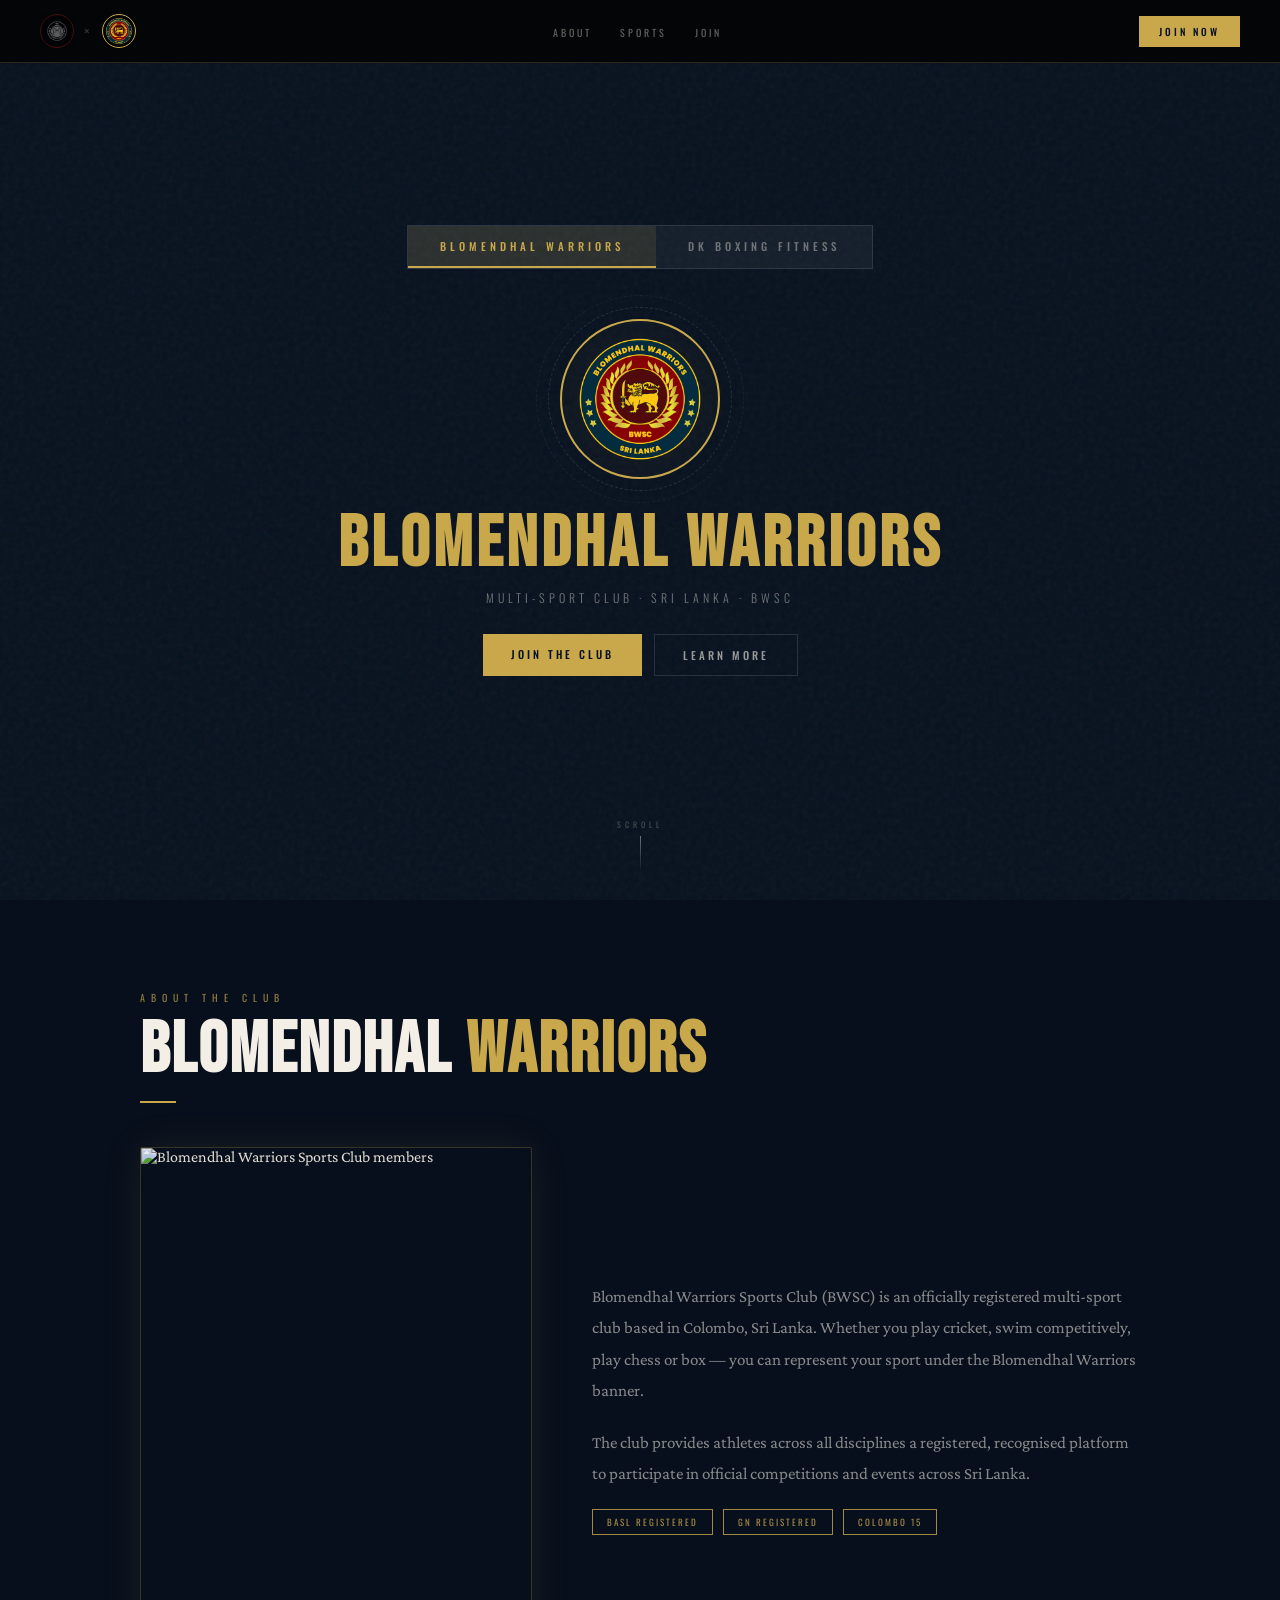
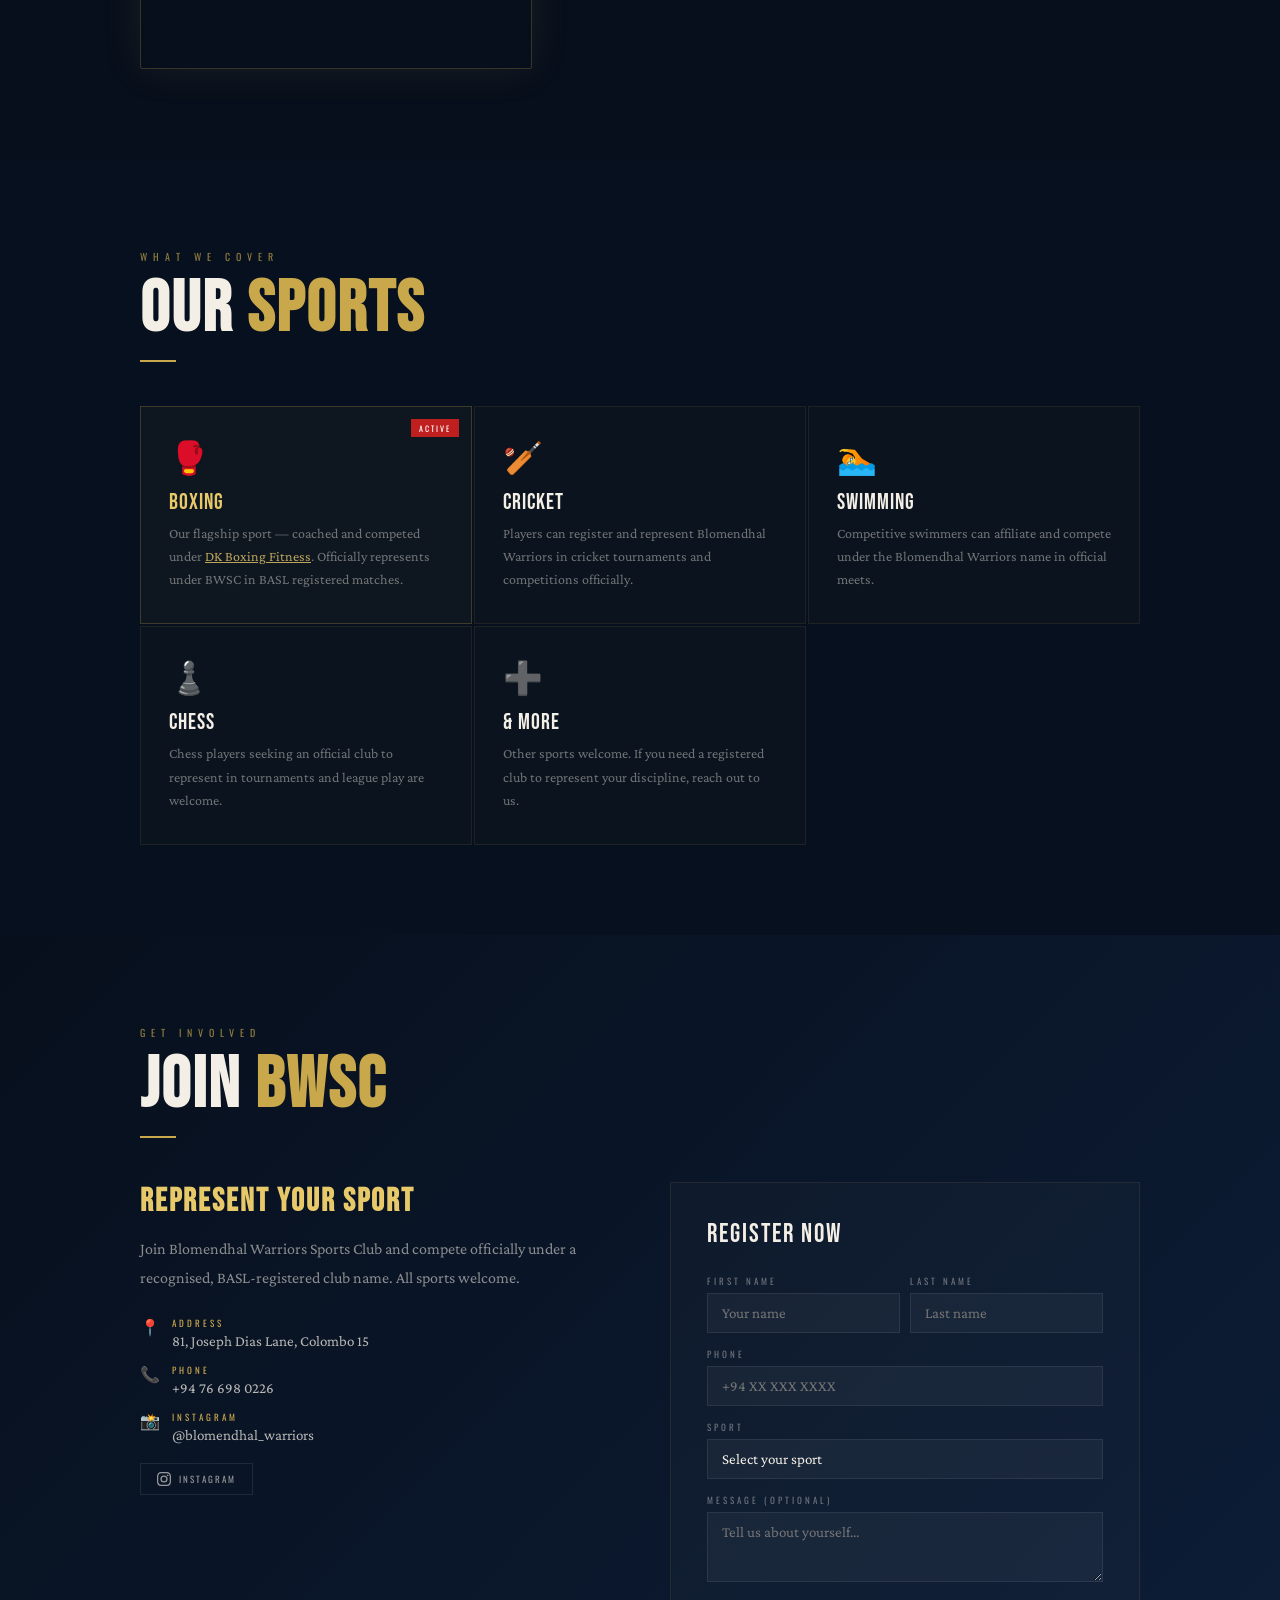
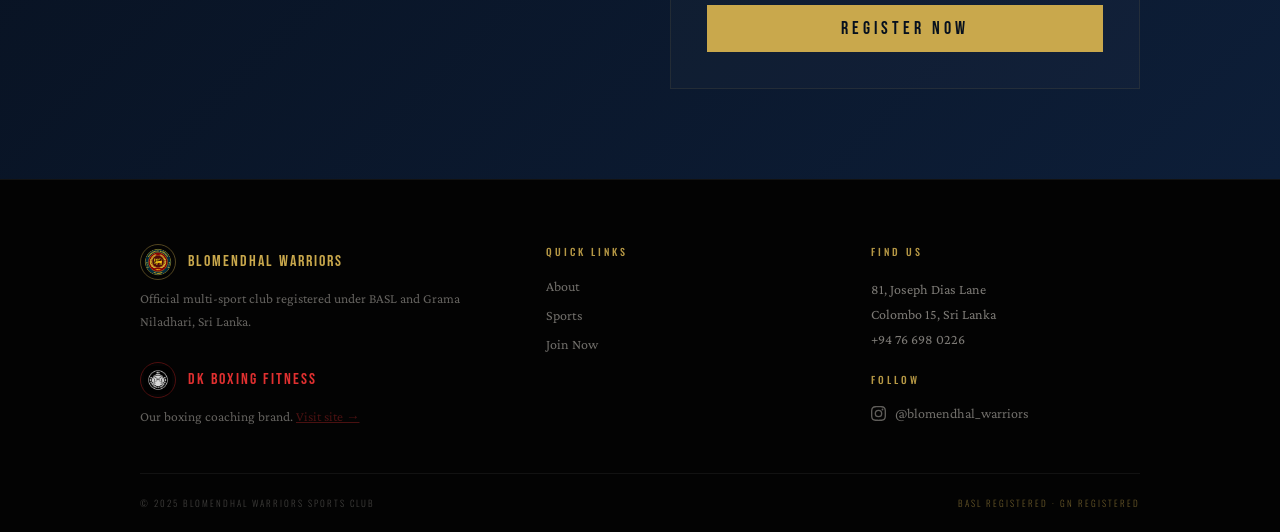
==== commit 7559426c: "Add files via upload" ====
--- a/blomendhal-warriors.html
+++ b/blomendhal-warriors.html
@@ -8,14 +8,14 @@
 <title>Blomendhal Warriors Sports Club | BASL Registered Club, Colombo</title>
 <meta name="description" content="Blomendhal Warriors Sports Club (BWSC) is a BASL and Grama Niladhari registered multi-sport club in Colombo 15, Sri Lanka, covering boxing, cricket, swimming and chess.">
 <meta name="keywords" content="Blomendhal Warriors, sports club Colombo, BASL registered club, multi sport club Sri Lanka, boxing cricket swimming chess Colombo">
-<link rel="canonical" href="https://yourdomain.com/blomendhal-warriors.html">
+<link rel="canonical" href="https://dkboxingfitness.com/blomendhal-warriors.html">
 
 <!-- Open Graph -->
 <meta property="og:type" content="website">
 <meta property="og:title" content="Blomendhal Warriors Sports Club | Colombo, Sri Lanka">
 <meta property="og:description" content="A BASL and Grama Niladhari registered multi-sport club covering boxing, cricket, swimming and chess in Colombo 15.">
-<meta property="og:image" content="https://yourdomain.com/images/bw-og.jpg">
-<meta property="og:url" content="https://yourdomain.com/blomendhal-warriors.html">
+<meta property="og:image" content="https://dkboxingfitness.com/images/bw-og.jpg">
+<meta property="og:url" content="https://dkboxingfitness.com/blomendhal-warriors.html">
 
 <script type="application/ld+json">
 {
@@ -45,7 +45,7 @@
 <!-- NAV -->
 <nav id="mainNav" class="bw-nav">
   <div class="nav-logos">
-    <a class="nav-logo-circle dk-circle inactive" href="dk-boxing-fitness.html" title="DK Boxing Fitness">
+    <a class="nav-logo-circle dk-circle inactive" href="index.html" title="DK Boxing Fitness">
       <img src="images/dk-logo.jpg" alt="DK Boxing Fitness logo">
     </a>
     <span class="nav-sep">×</span>
@@ -66,7 +66,7 @@
   <div class="landing-bg bw-active"></div>
   <div class="landing-grain"></div>
 
-  <a class="club-switch" href="dk-boxing-fitness.html">
+  <a class="club-switch" href="index.html">
     <span class="current">Blomendhal Warriors</span>
     <span class="other">DK Boxing Fitness</span>
   </a>
@@ -107,7 +107,7 @@
         </div>
       </div>
       <div class="bw-about-text reveal-right rd2">
-        <p>Blomendhal Warriors Sports Club (BWSC) is an officially registered multi-sport club based in Colombo, Sri Lanka. Whether you play cricket, swim competitively, play chess or box - you can represent your sport under the Blomendhal Warriors banner.</p>
+        <p>Blomendhal Warriors Sports Club (BWSC) is an officially registered multi-sport club based in Colombo, Sri Lanka. Whether you play cricket, swim competitively, play chess or box — you can represent your sport under the Blomendhal Warriors banner.</p>
         <p>The club provides athletes across all disciplines a registered, recognised platform to participate in official competitions and events across Sri Lanka.</p>
         <div class="reg-badges">
           <span class="reg-badge">BASL Registered</span>
@@ -131,7 +131,7 @@
       <div class="sport-card featured reveal-scale rd1">
         <span class="sport-icon">🥊</span>
         <div class="sport-name">Boxing</div>
-        <div class="sport-desc">Our flagship sport - coached and competed under <a href="dk-boxing-fitness.html" style="color:var(--bw-gold-light);">DK Boxing Fitness</a>. Officially represents under BWSC in BASL registered matches.</div>
+        <div class="sport-desc">Our flagship sport — coached and competed under <a href="index.html" style="color:var(--bw-gold-light);">DK Boxing Fitness</a>. Officially represents under BWSC in BASL registered matches.</div>
       </div>
       <div class="sport-card reveal-scale rd2">
         <span class="sport-icon">🏏</span>
@@ -177,10 +177,10 @@
           <span class="c-icon">📞</span>
           <div><span class="c-label">Phone</span><span class="c-value">+94 76 698 0226</span></div>
         </div>
-        <!-- <div class="contact-row">
+        <div class="contact-row">
           <span class="c-icon">📸</span>
           <div><span class="c-label">Instagram</span><span class="c-value">@blomendhal_warriors</span></div>
-        </div> -->
+        </div>
         <div class="social-links">
           <a href="https://instagram.com/blomendhal_warriors" target="_blank" rel="noopener" class="soc-btn">
             <svg style="width:14px;height:14px;flex-shrink:0;" viewBox="0 0 24 24" fill="currentColor" xmlns="http://www.w3.org/2000/svg"><path d="M12 2.163c3.204 0 3.584.012 4.85.07 3.252.148 4.771 1.691 4.919 4.919.058 1.265.069 1.645.069 4.849 0 3.205-.012 3.584-.069 4.849-.149 3.225-1.664 4.771-4.919 4.919-1.266.058-1.644.07-4.85.07-3.204 0-3.584-.012-4.849-.07-3.26-.149-4.771-1.699-4.919-4.92-.058-1.265-.07-1.644-.07-4.849 0-3.204.013-3.583.07-4.849.149-3.227 1.664-4.771 4.919-4.919 1.266-.057 1.645-.069 4.849-.069zM12 0C8.741 0 8.333.014 7.053.072 2.695.272.273 2.69.073 7.052.014 8.333 0 8.741 0 12c0 3.259.014 3.668.072 4.948.2 4.358 2.618 6.78 6.98 6.98C8.333 23.986 8.741 24 12 24c3.259 0 3.668-.014 4.948-.072 4.354-.2 6.782-2.618 6.979-6.98.059-1.28.073-1.689.073-4.948 0-3.259-.014-3.667-.072-4.947-.196-4.354-2.617-6.78-6.979-6.98C15.668.014 15.259 0 12 0zm0 5.838a6.162 6.162 0 100 12.324 6.162 6.162 0 000-12.324zM12 16a4 4 0 110-8 4 4 0 010 8zm6.406-11.845a1.44 1.44 0 100 2.881 1.44 1.44 0 000-2.881z"></path></svg>
@@ -232,7 +232,7 @@
             <div class="footer-logo-circ dk-circ"><img src="images/dk-logo.jpg" alt="DK"></div>
             <span class="footer-club-name" style="color:var(--dk-red-light)">DK Boxing Fitness</span>
           </div>
-          <p class="footer-p">Our boxing coaching brand. <a href="dk-boxing-fitness.html" style="color:var(--dk-red-light);opacity:0.8;">Visit site →</a></p>
+          <p class="footer-p">Our boxing coaching brand. <a href="index.html" style="color:var(--dk-red-light);opacity:0.8;">Visit site →</a></p>
         </div>
       </div>
       <div class="footer-col">
@@ -256,7 +256,7 @@
       </div>
     </div>
     <div class="footer-bottom">
-      <span class="footer-copy">© 2023 DK Boxing Fitness Club</span>
+      <span class="footer-copy">© 2025 Blomendhal Warriors Sports Club</span>
       <span class="footer-reg">BASL Registered · GN Registered</span>
     </div>
   </div>
@@ -302,4 +302,4 @@
 </script>
 
 </body>
-</html>+</html>
--- a/style.css
+++ b/style.css
@@ -1150,4 +1150,4 @@
   .hero-club-name { font-size: 36px; }
   .club-switch { flex-direction: column; width: 80%; }
   .club-switch span { width: 100%; text-align: center; }
-}+}
